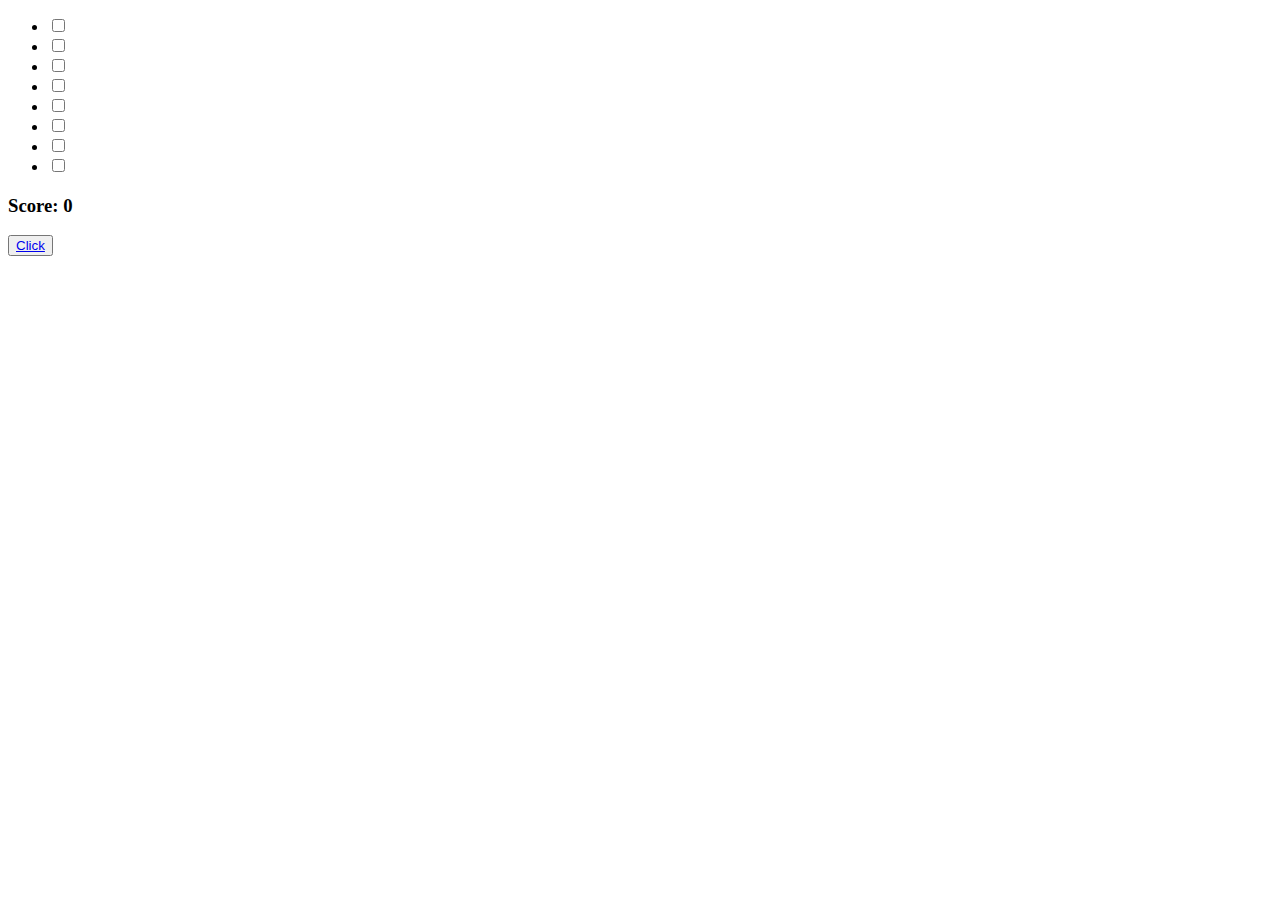
==== index.html @ 44e8ff76 "# First commit - Add index, - clase 1 y 2, - 10x base layers - Layers definidas hasta la 3" ====
<!DOCTYPE html>
<html lang="en">
<head>
    <meta charset="UTF-8">
    <meta http-equiv="X-UA-Compatible" content="IE=edge">
    <meta name="viewport" content="width=device-width, initial-scale=1.0">
    <title>Juego Animacion CSS</title>
    <style>
        body {
            counter-reset: game; /*el nombre de nuestro juego, para resetear o dar el nombre al contador*/

        }
        input:checked {
            /*Incrementamos el contador dependiendo del game*/
            counter-increment: game;
        }
        .total-count::after {
            content: counter(game);
        }
    </style>
</head>
<body>
    <ul>
        <li>
            <input type="checkbox">
            <div class="shield"></div>
        </li>
        <li>
            <input type="checkbox">
            <div class="shield"></div>
        </li>
        <li>
            <input type="checkbox">
            <div class="shield"></div>
        </li>
        <li>
            <input type="checkbox">
            <div class="shield"></div>
        </li>
        <li>
            <input type="checkbox">
            <div class="shield"></div>
        </li>
        <li>
            <input type="checkbox">
            <div class="shield"></div>
        </li>
        <li>
            <input type="checkbox">
            <div class="shield"></div>
        </li>
        <li>
            <input type="checkbox">
            <div class="shield"></div>
        </li>
    </ul>
    <h3 class="total-count">Score: </h3>
    <button><a href="./contexto-de-apilamiento.html">Click</a></button>
</body>
</html>
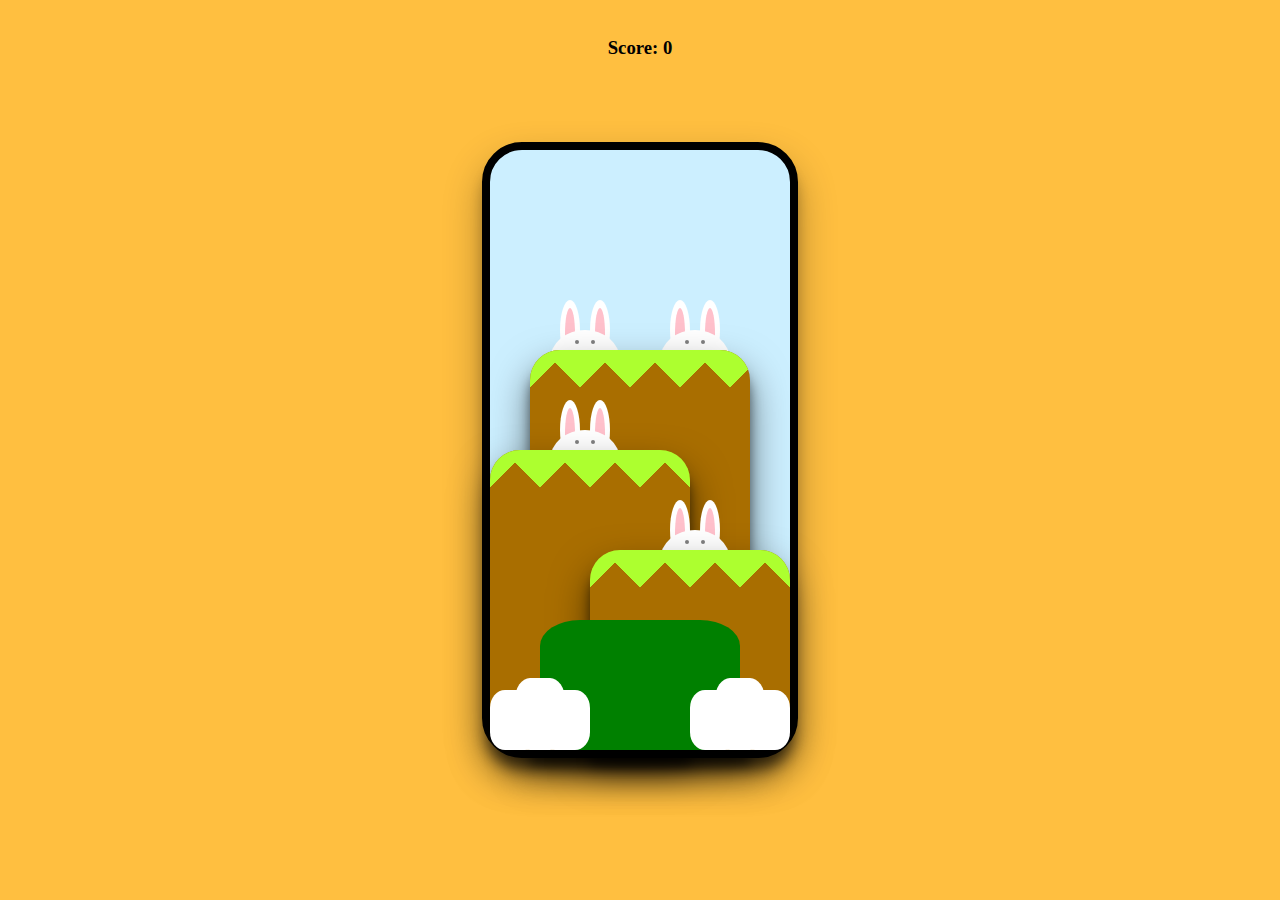
==== commit a5202d4c: "- Refactoring style and links of index.html - Adding counter - Adding bushes, clouds - Adding Keyfra" ====
--- a/index.html
+++ b/index.html
@@ -4,57 +4,97 @@
     <meta charset="UTF-8">
     <meta http-equiv="X-UA-Compatible" content="IE=edge">
     <meta name="viewport" content="width=device-width, initial-scale=1.0">
-    <title>Juego Animacion CSS</title>
-    <style>
-        body {
-            counter-reset: game; /*el nombre de nuestro juego, para resetear o dar el nombre al contador*/
-
-        }
-        input:checked {
-            /*Incrementamos el contador dependiendo del game*/
-            counter-increment: game;
-        }
-        .total-count::after {
-            content: counter(game);
-        }
-    </style>
+    <title>Apilamiento</title>
+    <link rel="stylesheet" href="/css/style.css">
+    
 </head>
 <body>
-    <ul>
-        <li>
+    <div class="phone">
+        <!-- Bunny 1 -->
+        <div class="layer-1">
             <input type="checkbox">
-            <div class="shield"></div>
-        </li>
-        <li>
+            <div class="left-ear--outer"></div>
+            <div class="left-ear--inner"></div>
+            <div class="right-ear--outer"></div>
+            <div class="right-ear--inner"></div>
+            <div class="head">
+                <div class="head__eye head__eye--left"></div>
+                <div class="head__eye head__eye--right"></div>
+            </div>
+        </div>
+        <!-- Bunny 2 -->
+        <div class="layer-2">
             <input type="checkbox">
-            <div class="shield"></div>
-        </li>
-        <li>
+            <div class="left-ear--outer"></div>
+            <div class="left-ear--inner"></div>
+            <div class="right-ear--outer"></div>
+            <div class="right-ear--inner"></div>
+            <div class="head">
+                <div class="head__eye head__eye--left"></div>
+                <div class="head__eye head__eye--right"></div>
+            </div>
+        </div>
+        <!-- Wall 1 -->
+        <div class="layer-3">
+            <div class="grass-top"></div>
+        </div>
+        <!-- Bunny 3 -->
+        <div class="layer-4">
             <input type="checkbox">
-            <div class="shield"></div>
-        </li>
-        <li>
+            <div class="left-ear--outer"></div>
+            <div class="left-ear--inner"></div>
+            <div class="right-ear--outer"></div>
+            <div class="right-ear--inner"></div>
+            <div class="head">
+                <div class="head__eye head__eye--left"></div>
+                <div class="head__eye head__eye--right"></div>
+            </div>
+        </div>
+        <!-- Wall 2 -->
+        <div class="layer-5">
+            <div class="grass-top"></div>
+        </div>
+        <!-- Bunny 4 -->
+        <div class="layer-6">
             <input type="checkbox">
-            <div class="shield"></div>
-        </li>
-        <li>
-            <input type="checkbox">
-            <div class="shield"></div>
-        </li>
-        <li>
-            <input type="checkbox">
-            <div class="shield"></div>
-        </li>
-        <li>
-            <input type="checkbox">
-            <div class="shield"></div>
-        </li>
-        <li>
-            <input type="checkbox">
-            <div class="shield"></div>
-        </li>
-    </ul>
-    <h3 class="total-count">Score: </h3>
-    <button><a href="./contexto-de-apilamiento.html">Click</a></button>
+            <div class="left-ear--outer"></div>
+            <div class="left-ear--inner"></div>
+            <div class="right-ear--outer"></div>
+            <div class="right-ear--inner"></div>
+            <div class="head">
+                <div class="head__eye head__eye--left"></div>
+                <div class="head__eye head__eye--right"></div>
+            </div>
+        </div>
+        <!-- Wall 3 -->
+        <div class="layer-7">
+            <div class="grass-top"></div>
+        </div>
+        <!-- Bush -->
+        <div class="layer-8">
+            <div class="bush">
+                <div class="bush-left"></div> 
+                <div class="bush-middle"></div> 
+                <div class="bush-right"></div>
+            </div>
+        </div>
+        <!-- Cloud 1 -->
+        <div class="layer-9">
+            <div class="cloud">
+                <div class="cloud-left"></div> 
+                <div class="cloud-middle"></div> 
+                <div class="cloud-right"></div>
+            </div>
+        </div>
+        <!-- Cloud 2 -->
+        <div class="layer-10">
+            <div class="cloud">
+                <div class="cloud-left"></div> 
+                <div class="cloud-middle"></div> 
+                <div class="cloud-right"></div>
+            </div>
+        </div>
+    </div>
+    <h3 class="score">Score: </h3>
 </body>
 </html>--- a/css/style.css
+++ b/css/style.css
@@ -0,0 +1,400 @@
+:root {
+    --color-background: #CCEFFF;
+    --bunny-color: #fff;
+    --wall-color: rgb(169, 110, 0);
+    --shadow: 0 19px 38px rgba(0, 0, 0, 0.5), 0 15px 12px rgba(0, 0, 0, 0.5);
+}
+
+body {
+    counter-reset: score;
+    /*el nombre de nuestro juego, para resetear o dar el nombre al contador*/
+    margin: 0;
+    height: 100vh;
+    width: 100%;
+    display: grid;
+    place-items: center;
+    background-color: rgb(255, 191, 64);
+}
+
+.phone {
+    position: relative;
+    border: 8px solid black;
+    border-radius: 40px;
+    height: 600px;
+    width: 300px;
+    background: var(--color-background);
+    box-shadow: 0 19px 38px rgba(0, 0, 0, 0.3), 0 15px 12px rgba(0, 0, 0, 0.22);
+}
+
+.phone>* {
+    /* border: solid 1px black; */
+    position: absolute;
+    bottom: 0;
+}
+
+/* Bunny container */
+.layer-1,
+.layer-2,
+.layer-4,
+.layer-6 {
+    background: transparent;
+    width: 70px;
+}
+
+/* Walls */
+.layer-3,
+.layer-5,
+.layer-7 {
+    background: var(--wall-color);
+    /* background-color: #e5e5f7; */
+    border-radius: 30px 30px 0 0;
+    box-shadow: var(--shadow);
+}
+
+.layer-1 {
+    z-index: 1;
+    height: 450px;
+    bottom: 0;
+    right: 60px;
+    animation-name: bunny-1;
+    animation-duration: 2s;
+    animation-timing-function: ease-in-out;
+    animation-iteration-count: infinite;
+}
+
+@keyframes bunny-1 {
+
+    /* Moviendole el bottom */
+    0% {
+        bottom: 0;
+    }
+
+    25% {
+        bottom: -80px;
+    }
+
+    100% {
+        bottom: 0;
+    }
+}
+
+input[type=checkbox] {
+    position: inherit;
+    appearance: none;
+    height: 50px;
+    margin: 0;
+    top: 0;
+    cursor: pointer;
+    width: 100%;
+    /* border: solid black; */
+    z-index: 2;
+}
+
+input[type=checkbox]:focus {
+    appearance: none;
+    outline: none;
+}
+
+input:checked {
+    /*Incrementamos el contador dependiendo del game*/
+    counter-increment: score;
+}
+
+.score {
+    position: absolute;
+    top: 0;
+    margin-top: 2em;
+}
+
+.score::after {
+    content: counter(score);
+}
+
+.layer-1 input[type=checkbox] {}
+
+.layer-2 {
+    z-index: 2;
+    height: 450px;
+    bottom: 0;
+    left: 60px;
+
+    /* Animation */
+    animation: bunny-2 1s ease-in-out alternate infinite;
+}
+
+@keyframes bunny-2 {
+
+    /* Usando translate */
+    0% {
+        transform: translateY(-30px);
+    }
+
+    50% {
+        transform: translateY(80px);
+    }
+
+    100% {
+        transform: translateY(0);
+    }
+}
+
+.layer-3 {
+    z-index: 3;
+    left: 0;
+    right: 0;
+    margin: 0 auto;
+    width: 220px;
+    height: 400px;
+}
+
+.layer-4 {
+    z-index: 4;
+    height: 350px;
+    left: 60px;
+    /* Animation */
+    animation: bunny-3 1s ease-in-out alternate infinite;
+}
+
+@keyframes bunny-3 {
+    0% {
+        bottom: -10px;
+        height: 70%;
+    }
+
+    25% {
+        bottom: 0px;
+    }
+
+    50% {
+        bottom: 40px;
+    }
+
+    100% {
+        bottom: 0px;
+        height: 20%;
+    }
+
+}
+
+.layer-5 {
+    z-index: 5;
+    height: 300px;
+    width: 200px;
+    border-bottom-left-radius: 30px;
+}
+
+.layer-6 {
+    z-index: 6;
+    right: 60px;
+    height: 250px;
+    animation: bunny-4 2s ease-in-out infinite;
+}
+
+@keyframes bunny-4 {
+    0% {
+        bottom: -40px;
+    }
+
+    25% {
+        bottom: 30px;
+    }
+
+    70% {
+        bottom: -10px;
+    }
+
+    100% {
+        bottom: -60px;
+    }
+}
+
+.layer-7 {
+    z-index: 7;
+    right: 0;
+    width: 200px;
+    height: 200px;
+    border-bottom-right-radius: 30px;
+}
+
+/* Clouds and Bush */
+.layer-8 {
+    z-index: 8;
+    width: 200px;
+    height: 100px;
+    /* background: rgb(76, 231, 76); */
+    margin: 0 auto;
+    left: 0;
+    right: 0;
+}
+
+.layer-9 {
+    z-index: 9;
+    left: 0;
+    width: 100px;
+    height: 60px;
+    border-bottom-left-radius: 30px;
+}
+
+.layer-10 {
+    z-index: 10;
+    right: 0;
+    width: 100px;
+    height: 60px;
+    border-bottom-right-radius: 30px;
+}
+
+
+/* Bunny Definition */
+.left-ear--outer,
+.right-ear--outer {
+    position: inherit;
+    background: var(--bunny-color);
+    width: 20px;
+    height: 60px;
+    border-radius: 90%;
+}
+
+.left-ear--inner,
+.right-ear--inner {
+    background-color: pink;
+    position: inherit;
+    width: 10px;
+    height: 50px;
+    border-radius: 90%;
+    top: 8px;
+}
+
+.left-ear--outer {
+    left: 10px;
+}
+
+.left-ear--inner {
+    left: 15px;
+}
+
+.right-ear--outer {
+    right: 10px;
+}
+
+.right-ear--inner {
+    right: 15px;
+}
+
+.head {
+    position: inherit;
+    background: var(--bunny-color);
+    width: 100%;
+    height: 60px;
+    border-radius: 100%;
+    left: 0;
+    right: 0;
+    margin: 0 auto;
+    top: 30px;
+}
+
+.head__eye {
+    position: inherit;
+    background: grey;
+    width: 4px;
+    height: 4px;
+    border-radius: 100%;
+    top: 10px;
+
+    animation-name: blink;
+    animation-duration: 2s;
+    animation-iteration-count: infinite;
+}
+
+@keyframes blink {
+    0% {
+        height: 4px;
+    }
+
+    5% {
+        /* 0 en el X y 2px en el Y */
+        transform: translate(0px, 2px);
+        height: 1px;
+    }
+
+    10% {
+        /* Estado inicial 0 en el X y 0 en el Y */
+        transform: translate(0px, 0px);
+        height: 4px;
+    }
+}
+
+.head__eye--left {
+    left: 25px;
+}
+
+.head__eye--right {
+    right: 25px;
+}
+
+/* End Bunny */
+
+/* Start Walls */
+.grass-top {
+    position: inherit;
+    background-color: greenyellow;
+    width: 100%;
+    height: 50px;
+    border-radius: 30px 30px 0 0;
+    /* pattern */
+    /* background: linear-gradient(-135deg, greenyellow 25%, transparent 25%) -150px 0; */
+    background: linear-gradient(135deg, greenyellow 25%, transparent 25%) -50px 0,
+        linear-gradient(-135deg, greenyellow 25%, transparent 25%) -50px 0;
+    background-size: 50px 100px;
+    /* end pattern */
+}
+
+/* End Walls */
+
+/* Start Clouds */
+.cloud, .bush {
+    display: flex;
+    height: 100%;
+    width: 100%;
+    align-items: flex-end;
+}
+
+.cloud>* {
+    position: absolute;
+    background-color: white;
+    width: 50px;
+    height: 100%;
+    border-radius: 30%;
+}
+
+.cloud-left, .bush-left {
+    left: 0;
+}
+
+.cloud-middle, .bush-middle {
+    height: 120%;
+    margin: 0 auto;
+    right: 0;
+    left: 0;
+}
+
+.cloud-right, .cloud-right {
+    right: 0;
+}
+
+/* End Clouds */
+
+.bush >* {
+    background-color: green;
+    position: absolute;
+    width: 100%;
+    height: 130%;
+    border-radius: 20%;
+}
+.bush-left{
+    height: 80%;
+}
+.bush-middle{
+}
+.bush-right{
+    height: 80%;
+}